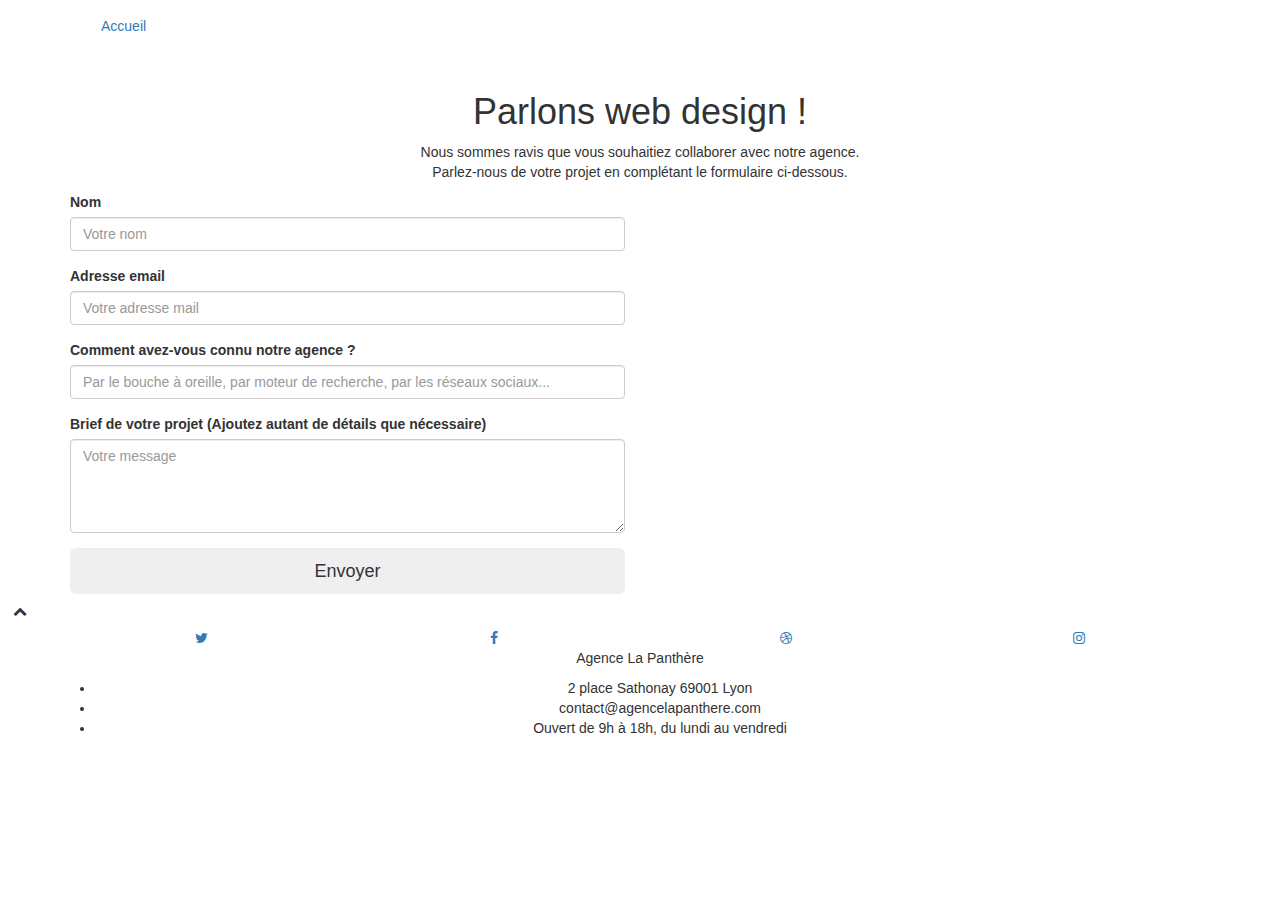
==== contact.html @ ffd5d962 "first commit" ====
<!doctype html>
<html lang="fr">
<head>
    <meta charset="utf-8">
    
    <meta name="description" content="Contactez notre Agence La Panthère en complétant le formulaire">
    <meta name="viewport" content="width=device-width, initial-scale=1.0, viewport-fit=cover">
    <link rel="shortcut icon" type="image/png" href="favicon.jpg">
	<link rel="stylesheet" type="text/css" href="./css/bootstrap.css">
	<link rel="stylesheet" type="text/css" href="style.css">
	<link rel="stylesheet" type="text/css" href="./css/font-awesome.css">
	<link rel="stylesheet" type="text/css" href="./css/et-line.css">
	
    
	<script src="./js/jquery-2.1.0.js" defer></script>
	<script src="./js/bootstrap.js" defer></script>
	<script src="./js/blocs.js" defer></script>
	<script src="./js/jqBootstrapValidation.js" defer></script>
	<script src="./js/formHandler.js" defer></script>
    <title>Formulaire de contact</title>

    
<!-- Analytics -->
 
<!-- Analytics END -->
    
</head>
<body>
<!-- Principal conteneur -->
<div class="page-container">
    
<!-- bloc-0 -->
<header class="bloc bgc-white l-bloc " id="bloc-0">
	<div class="container bloc-sm">

		<nav class="navbar row">
			<div class="navbar-header">

				<a class="navbar-brand" href="index.html" aria-label = "Lien qui mène vers la page d'Accueil"><img src="img/agence-la-panthere-monochrome.svg" class = "logo" alt="logo agence Panthère"></a>

				<button id="nav-toggle" type="button" class="ui-navbar-toggle navbar-toggle" data-toggle="collapse" data-target=".navbar-1">
					<span class="sr-only">Toggle navigation</span><span class="icon-bar"></span><span class="icon-bar"></span><span class="icon-bar"></span>
				</button>
			</div>
			<div class="collapse navbar-collapse navbar-1 special-dropdown-nav">
				<ul class="site-navigation nav navbar-nav">
					<li>
						<a href="index.html" aria-label = "Lien qui mène vers la page d'Accueil" >Accueil</a>
					</li>
				</ul>
			</div>
		</nav>
	</div>
</header>

<!-- bloc-0 END -->

<!-- bloc-6 -->
<article class="bloc bg-dots-bg bg-repeat bgc-atomic-tangerine d-bloc bloc-bg-texture texture-paper" id="bloc-6">
	<div class="container bloc-lg">
		<div class="row">
			<div class="col-sm-12 ">
				<h1 class="text-center hero-bloc-text white ">
					Parlons web design !
				</h1>
				<p class="text-center mg-lg white tight-width-whitespace">
					Nous sommes ravis que vous souhaitiez collaborer avec notre agence.<br>
					Parlez-nous de votre projet en complétant le formulaire ci-dessous.
				</p>
			</div>
		</div>
	</div>
</article>
<!-- bloc-6 END -->

<!-- bloc-7 -->
<div class="bloc bgc-white l-bloc" id="bloc-7">
	<div class="container bloc-lg">
		<div class="row">
			<div class="col-sm-6">
				<form id="form_1" novalidate >
					<div class="form-group">
						<label for="familyname">Nom 
						</label>
						<input id="familyname" class="form-control" required placeholder="Votre nom">
					</div>
					<div class="form-group">
						<label for="emailAddress">
							Adresse email
						</label>
						<input id="emailAddress" class="form-control" required placeholder="Votre adresse mail">
					</div>
					<div class="form-group">
						<label for="knowledgesite">
							Comment avez-vous connu notre agence ?
						</label>
						<input id="knowledgesite" class="form-control" required placeholder="Par le bouche à oreille, par moteur de recherche, par les réseaux sociaux... ">
					</div>
					<div class="form-group">
						<label for="subject">
							Brief de votre projet (Ajoutez autant de détails que nécessaire)<br>
						</label><textarea id="subject" class="form-control" rows="4" cols="50" required placeholder="Votre message"></textarea>
					</div> 
					<button class="bloc-button btn btn-lg btn-block cta-hero btn-atomic-tangerine bg-dots-bg" type="submit" value="Envoyer">
						Envoyer
					</button>
				</form>
			</div>
			
		</div>
	</div>
</div>
<!-- bloc-7 END -->

<!-- ScrollToTop Button -->
<span class="bloc-button btn btn-d scrollToTop " onclick="scrollToTarget('1')"><span class="fa fa-chevron-up"></span></span>
<!-- ScrollToTop Button END-->

</div>
<!-- Principal conteneur END -->
<!-- Footer - bloc-8 -->
<footer class="bloc bg-dots-bg bg-repeat bgc-atomic-tangerine d-bloc bloc-bg-texture texture-paper" id="bloc-8">
	<div class="container bloc-sm">
		<div class="row">
			<div class="col-sm-12">
				<div class="row row-no-gutters social">
					<div class="col-sm-3">
						<div class="text-center">
							<a class="social" href="twitter" aria-label ="twitter"><span class="fa fa-twitter icon-md"></span></a>
						</div>
					</div>
					<div class="col-sm-3">
						<div class="text-center">
							<a class="social" href="facebook" aria-label="facebook"><span class="fa fa-facebook icon-md"></span></a>
						</div>
					</div>
					<div class="col-sm-3">
						<div class="text-center">
							<a class="social" href="dribbble" aria-label="dribbble"><span class="fa fa-dribbble icon-md"></span></a>
						</div>
					</div>
					<div class="col-sm-3">
						<div class="text-center">
							<a class="social" href="instagram" aria-label="instagram"><span class="fa fa-instagram icon-md"></span></a>
						</div>
					</div>
					
				</div>
				<div class="row row-no-gutters">
					<div class="col-sm-0">
						<div class="text-center white ">
						<p class="address white">Agence La Panthère</p>
							<ul>
								<li>2 place Sathonay 69001 Lyon</li>
								<li>contact@agencelapanthere.com</li>
								<li>Ouvert de 9h à 18h, du lundi au vendredi</li>
															</ul>		
						</div>				
					</div>
				</div>
			</div>
		</div>
	</div>
</footer>
<!-- Footer - bloc-8 END -->



    

</body>
</html>
---- css/et-line.css ----
@font-face {
    font-family: et-line;
    src: url(../fonts/et-line.eot);
    src: url(../fonts/et-line.eot?#iefix) format('embedded-opentype'), url(../fonts/et-line.woff) format('woff'), url(../fonts/et-line.ttf) format('truetype'), url(../fonts/et-line.svg#et-line) format('svg');
    font-weight: 400;
    font-style: normal
}

.et-icon-adjustments,
.et-icon-alarmclock,
.et-icon-anchor,
.et-icon-aperture,
.et-icon-attachment,
.et-icon-bargraph,
.et-icon-basket,
.et-icon-beaker,
.et-icon-bike,
.et-icon-book-open,
.et-icon-briefcase,
.et-icon-browser,
.et-icon-calendar,
.et-icon-camera,
.et-icon-caution,
.et-icon-chat,
.et-icon-circle-compass,
.et-icon-clipboard,
.et-icon-clock,
.et-icon-cloud,
.et-icon-compass,
.et-icon-desktop,
.et-icon-dial,
.et-icon-document,
.et-icon-documents,
.et-icon-download,
.et-icon-dribbble,
.et-icon-edit,
.et-icon-envelope,
.et-icon-expand,
.et-icon-facebook,
.et-icon-flag,
.et-icon-focus,
.et-icon-gears,
.et-icon-genius,
.et-icon-gift,
.et-icon-global,
.et-icon-globe,
.et-icon-googleplus,
.et-icon-grid,
.et-icon-happy,
.et-icon-hazardous,
.et-icon-heart,
.et-icon-hotairballoon,
.et-icon-hourglass,
.et-icon-key,
.et-icon-laptop,
.et-icon-layers,
.et-icon-lifesaver,
.et-icon-lightbulb,
.et-icon-linegraph,
.et-icon-linkedin,
.et-icon-lock,
.et-icon-magnifying-glass,
.et-icon-map,
.et-icon-map-pin,
.et-icon-megaphone,
.et-icon-mic,
.et-icon-mobile,
.et-icon-newspaper,
.et-icon-notebook,
.et-icon-paintbrush,
.et-icon-paperclip,
.et-icon-pencil,
.et-icon-phone,
.et-icon-picture,
.et-icon-pictures,
.et-icon-piechart,
.et-icon-presentation,
.et-icon-pricetags,
.et-icon-printer,
.et-icon-profile-female,
.et-icon-profile-male,
.et-icon-puzzle,
.et-icon-quote,
.et-icon-recycle,
.et-icon-refresh,
.et-icon-ribbon,
.et-icon-rss,
.et-icon-sad,
.et-icon-scissors,
.et-icon-scope,
.et-icon-search,
.et-icon-shield,
.et-icon-speedometer,
.et-icon-strategy,
.et-icon-streetsign,
.et-icon-tablet,
.et-icon-target,
.et-icon-telescope,
.et-icon-toolbox,
.et-icon-tools,
.et-icon-tools-2,
.et-icon-trophy,
.et-icon-tumblr,
.et-icon-twitter,
.et-icon-upload,
.et-icon-video,
.et-icon-wallet,
.et-icon-wine {
    font-family: et-line;
    speak: none;
    font-style: normal;
    font-weight: 400;
    font-variant: normal;
    text-transform: none;
    line-height: 1;
    -webkit-font-smoothing: antialiased;
    -moz-osx-font-smoothing: grayscale;
    display: inline-block
}

.et-icon-mobile:before {
    content: "\e000"
}

.et-icon-laptop:before {
    content: "\e001"
}

.et-icon-desktop:before {
    content: "\e002"
}

.et-icon-tablet:before {
    content: "\e003"
}

.et-icon-phone:before {
    content: "\e004"
}

.et-icon-document:before {
    content: "\e005"
}

.et-icon-documents:before {
    content: "\e006"
}

.et-icon-search:before {
    content: "\e007"
}

.et-icon-clipboard:before {
    content: "\e008"
}

.et-icon-newspaper:before {
    content: "\e009"
}

.et-icon-notebook:before {
    content: "\e00a"
}

.et-icon-book-open:before {
    content: "\e00b"
}

.et-icon-browser:before {
    content: "\e00c"
}

.et-icon-calendar:before {
    content: "\e00d"
}

.et-icon-presentation:before {
    content: "\e00e"
}

.et-icon-picture:before {
    content: "\e00f"
}

.et-icon-pictures:before {
    content: "\e010"
}

.et-icon-video:before {
    content: "\e011"
}

.et-icon-camera:before {
    content: "\e012"
}

.et-icon-printer:before {
    content: "\e013"
}

.et-icon-toolbox:before {
    content: "\e014"
}

.et-icon-briefcase:before {
    content: "\e015"
}

.et-icon-wallet:before {
    content: "\e016"
}

.et-icon-gift:before {
    content: "\e017"
}

.et-icon-bargraph:before {
    content: "\e018"
}

.et-icon-grid:before {
    content: "\e019"
}

.et-icon-expand:before {
    content: "\e01a"
}

.et-icon-focus:before {
    content: "\e01b"
}

.et-icon-edit:before {
    content: "\e01c"
}

.et-icon-adjustments:before {
    content: "\e01d"
}

.et-icon-ribbon:before {
    content: "\e01e"
}

.et-icon-hourglass:before {
    content: "\e01f"
}

.et-icon-lock:before {
    content: "\e020"
}

.et-icon-megaphone:before {
    content: "\e021"
}

.et-icon-shield:before {
    content: "\e022"
}

.et-icon-trophy:before {
    content: "\e023"
}

.et-icon-flag:before {
    content: "\e024"
}

.et-icon-map:before {
    content: "\e025"
}

.et-icon-puzzle:before {
    content: "\e026"
}

.et-icon-basket:before {
    content: "\e027"
}

.et-icon-envelope:before {
    content: "\e028"
}

.et-icon-streetsign:before {
    content: "\e029"
}

.et-icon-telescope:before {
    content: "\e02a"
}

.et-icon-gears:before {
    content: "\e02b"
}

.et-icon-key:before {
    content: "\e02c"
}

.et-icon-paperclip:before {
    content: "\e02d"
}

.et-icon-attachment:before {
    content: "\e02e"
}

.et-icon-pricetags:before {
    content: "\e02f"
}

.et-icon-lightbulb:before {
    content: "\e030"
}

.et-icon-layers:before {
    content: "\e031"
}

.et-icon-pencil:before {
    content: "\e032"
}

.et-icon-tools:before {
    content: "\e033"
}

.et-icon-tools-2:before {
    content: "\e034"
}

.et-icon-scissors:before {
    content: "\e035"
}

.et-icon-paintbrush:before {
    content: "\e036"
}

.et-icon-magnifying-glass:before {
    content: "\e037"
}

.et-icon-circle-compass:before {
    content: "\e038"
}

.et-icon-linegraph:before {
    content: "\e039"
}

.et-icon-mic:before {
    content: "\e03a"
}

.et-icon-strategy:before {
    content: "\e03b"
}

.et-icon-beaker:before {
    content: "\e03c"
}

.et-icon-caution:before {
    content: "\e03d"
}

.et-icon-recycle:before {
    content: "\e03e"
}

.et-icon-anchor:before {
    content: "\e03f"
}

.et-icon-profile-male:before {
    content: "\e040"
}

.et-icon-profile-female:before {
    content: "\e041"
}

.et-icon-bike:before {
    content: "\e042"
}

.et-icon-wine:before {
    content: "\e043"
}

.et-icon-hotairballoon:before {
    content: "\e044"
}

.et-icon-globe:before {
    content: "\e045"
}

.et-icon-genius:before {
    content: "\e046"
}

.et-icon-map-pin:before {
    content: "\e047"
}

.et-icon-dial:before {
    content: "\e048"
}

.et-icon-chat:before {
    content: "\e049"
}

.et-icon-heart:before {
    content: "\e04a"
}

.et-icon-cloud:before {
    content: "\e04b"
}

.et-icon-upload:before {
    content: "\e04c"
}

.et-icon-download:before {
    content: "\e04d"
}

.et-icon-target:before {
    content: "\e04e"
}

.et-icon-hazardous:before {
    content: "\e04f"
}

.et-icon-piechart:before {
    content: "\e050"
}

.et-icon-speedometer:before {
    content: "\e051"
}

.et-icon-global:before {
    content: "\e052"
}

.et-icon-compass:before {
    content: "\e053"
}

.et-icon-lifesaver:before {
    content: "\e054"
}

.et-icon-clock:before {
    content: "\e055"
}

.et-icon-aperture:before {
    content: "\e056"
}

.et-icon-quote:before {
    content: "\e057"
}

.et-icon-scope:before {
    content: "\e058"
}

.et-icon-alarmclock:before {
    content: "\e059"
}

.et-icon-refresh:before {
    content: "\e05a"
}

.et-icon-happy:before {
    content: "\e05b"
}

.et-icon-sad:before {
    content: "\e05c"
}

.et-icon-facebook:before {
    content: "\e05d"
}

.et-icon-twitter:before {
    content: "\e05e"
}

.et-icon-googleplus:before {
    content: "\e05f"
}

.et-icon-rss:before {
    content: "\e060"
}

.et-icon-tumblr:before {
    content: "\e061"
}

.et-icon-linkedin:before {
    content: "\e062"
}

.et-icon-dribbble:before {
    content: "\e063"
}
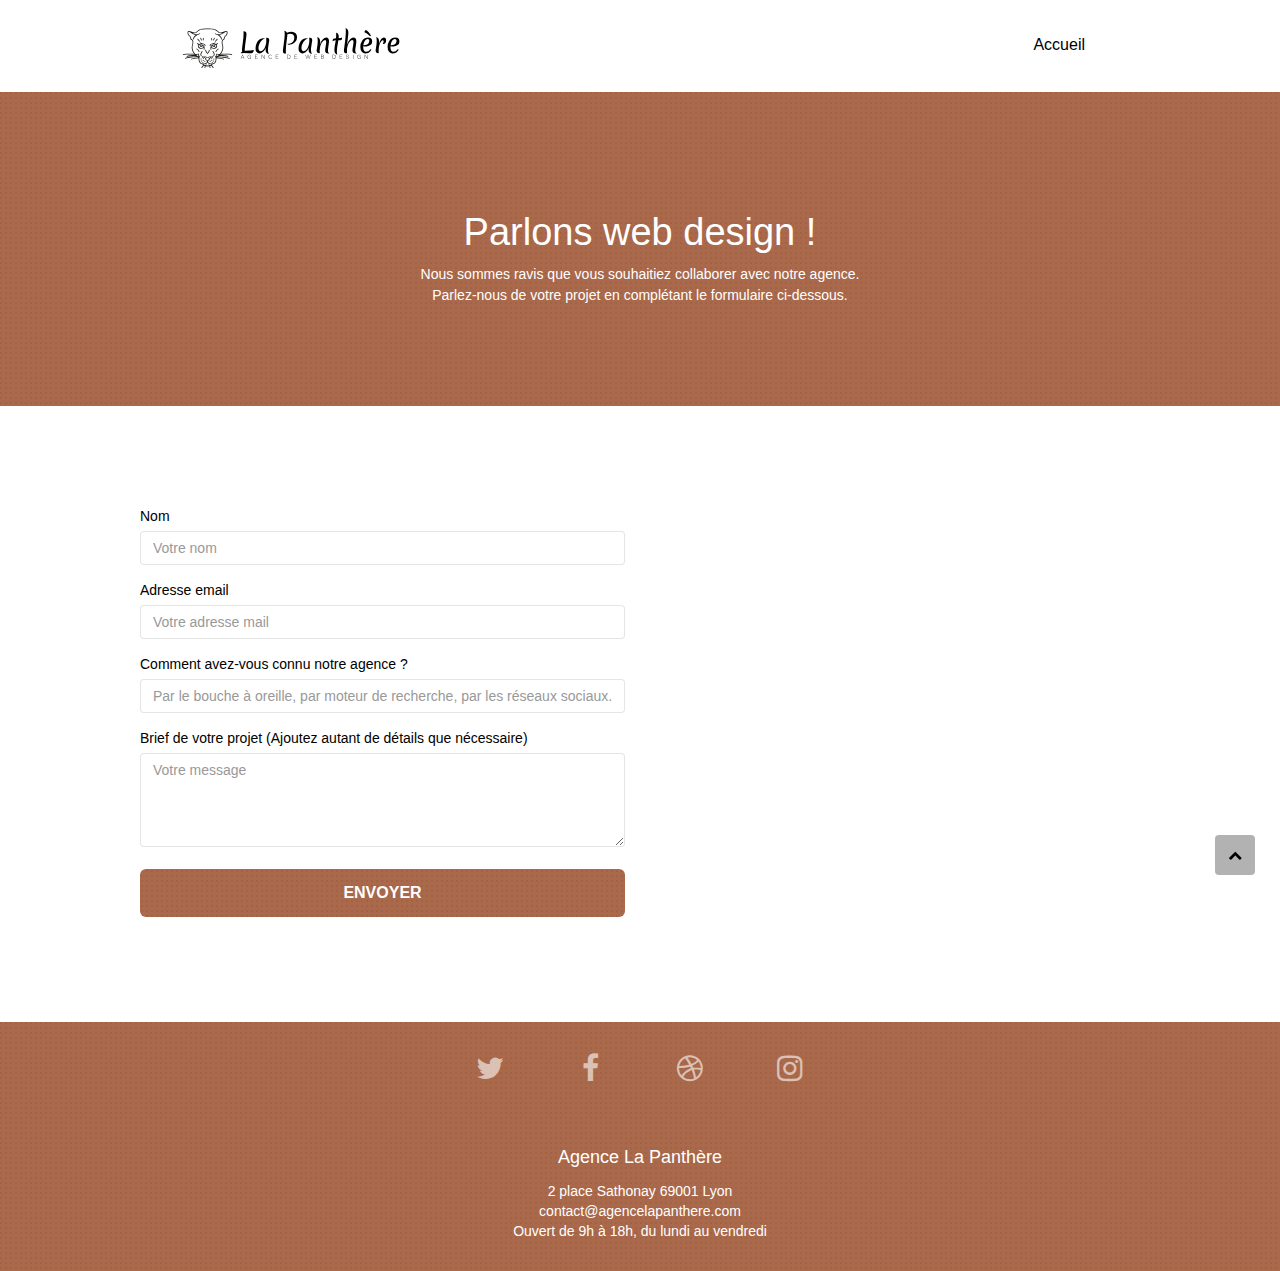
==== commit a747ad1a: "mini" ====
--- a/contact.html
+++ b/contact.html
@@ -2,18 +2,15 @@
 <html lang="fr">
 <head>
     <meta charset="utf-8">
-    
     <meta name="description" content="Contactez notre Agence La Panthère en complétant le formulaire">
     <meta name="viewport" content="width=device-width, initial-scale=1.0, viewport-fit=cover">
     <link rel="shortcut icon" type="image/png" href="favicon.jpg">
-	<link rel="stylesheet" type="text/css" href="./css/bootstrap.css">
+	<link rel="stylesheet" type="text/css" href="./css/bootstrap.min.css">
 	<link rel="stylesheet" type="text/css" href="style.css">
 	<link rel="stylesheet" type="text/css" href="./css/font-awesome.css">
-	<link rel="stylesheet" type="text/css" href="./css/et-line.css">
-	
-    
-	<script src="./js/jquery-2.1.0.js" defer></script>
-	<script src="./js/bootstrap.js" defer></script>
+	<link rel="stylesheet" type="text/css" href="./css/et-line.min.css">
+	<script src="./js/jquery-2.1.0.min.js" defer></script>
+	<script src="./js/bootstrap.min.js" defer></script>
 	<script src="./js/blocs.js" defer></script>
 	<script src="./js/jqBootstrapValidation.js" defer></script>
 	<script src="./js/formHandler.js" defer></script>
@@ -32,12 +29,9 @@
 <!-- bloc-0 -->
 <header class="bloc bgc-white l-bloc " id="bloc-0">
 	<div class="container bloc-sm">
-
 		<nav class="navbar row">
 			<div class="navbar-header">
-
 				<a class="navbar-brand" href="index.html" aria-label = "Lien qui mène vers la page d'Accueil"><img src="img/agence-la-panthere-monochrome.svg" class = "logo" alt="logo agence Panthère"></a>
-
 				<button id="nav-toggle" type="button" class="ui-navbar-toggle navbar-toggle" data-toggle="collapse" data-target=".navbar-1">
 					<span class="sr-only">Toggle navigation</span><span class="icon-bar"></span><span class="icon-bar"></span><span class="icon-bar"></span>
 				</button>
@@ -60,12 +54,10 @@
 	<div class="container bloc-lg">
 		<div class="row">
 			<div class="col-sm-12 ">
-				<h1 class="text-center hero-bloc-text white ">
-					Parlons web design !
+				<h1 class="text-center hero-bloc-text white ">Parlons web design !
 				</h1>
-				<p class="text-center mg-lg white tight-width-whitespace">
-					Nous sommes ravis que vous souhaitiez collaborer avec notre agence.<br>
-					Parlez-nous de votre projet en complétant le formulaire ci-dessous.
+				<p class="text-center mg-lg white tight-width-whitespace">Nous sommes ravis que vous souhaitiez collaborer avec notre agence.</p>
+				<p class="text-center mg-lg white tight-width-whitespace">Parlez-nous de votre projet en complétant le formulaire ci-dessous.
 				</p>
 			</div>
 		</div>
@@ -85,28 +77,23 @@
 						<input id="familyname" class="form-control" required placeholder="Votre nom">
 					</div>
 					<div class="form-group">
-						<label for="emailAddress">
-							Adresse email
+						<label for="emailAddress">Adresse email
 						</label>
 						<input id="emailAddress" class="form-control" required placeholder="Votre adresse mail">
 					</div>
 					<div class="form-group">
-						<label for="knowledgesite">
-							Comment avez-vous connu notre agence ?
+						<label for="knowledgesite">Comment avez-vous connu notre agence ?
 						</label>
 						<input id="knowledgesite" class="form-control" required placeholder="Par le bouche à oreille, par moteur de recherche, par les réseaux sociaux... ">
 					</div>
 					<div class="form-group">
-						<label for="subject">
-							Brief de votre projet (Ajoutez autant de détails que nécessaire)<br>
+						<label for="subject">Brief de votre projet (Ajoutez autant de détails que nécessaire)<br>
 						</label><textarea id="subject" class="form-control" rows="4" cols="50" required placeholder="Votre message"></textarea>
 					</div> 
-					<button class="bloc-button btn btn-lg btn-block cta-hero btn-atomic-tangerine bg-dots-bg" type="submit" value="Envoyer">
-						Envoyer
+					<button class="bloc-button btn btn-lg btn-block cta-hero btn-atomic-tangerine bg-dots-bg" type="submit" value="Envoyer">Envoyer
 					</button>
 				</form>
 			</div>
-			
 		</div>
 	</div>
 </div>
@@ -144,7 +131,6 @@
 							<a class="social" href="instagram" aria-label="instagram"><span class="fa fa-instagram icon-md"></span></a>
 						</div>
 					</div>
-					
 				</div>
 				<div class="row row-no-gutters">
 					<div class="col-sm-0">
@@ -154,7 +140,7 @@
 								<li>2 place Sathonay 69001 Lyon</li>
 								<li>contact@agencelapanthere.com</li>
 								<li>Ouvert de 9h à 18h, du lundi au vendredi</li>
-															</ul>		
+							</ul>		
 						</div>				
 					</div>
 				</div>
@@ -163,9 +149,6 @@
 	</div>
 </footer>
 <!-- Footer - bloc-8 END -->
-
-
-
     
 
 </body>
--- a/style.css
+++ b/style.css
@@ -0,0 +1,1127 @@
+body {
+    margin: 0;
+    padding: 0;
+    background: #FFF;
+    overflow-x: hidden;
+    -webkit-font-smoothing: antialiased;
+    -moz-osx-font-smoothing: grayscale;
+}
+
+a,
+button {
+    transition: all .3s ease-in-out;
+    outline: none!important;
+
+}
+
+a:hover {
+    cursor: pointer;
+    
+}
+
+#page-loading-blocs-notifaction {
+    position: fixed;
+    top: 0;
+    bottom: 0;
+    width: 100%;
+    z-index: 100000;
+    background: #FFFFFF url("img/pageload-spinner.gif") no-repeat center center;
+}
+
+.bloc {
+    width: 100%;
+    clear: both;
+    background: 50% 50% no-repeat;
+    padding: 0 ;
+    -webkit-background-size: cover;
+    -moz-background-size: cover;
+    -o-background-size: cover;
+    background-size: cover;
+    position: relative;
+}
+
+.bloc .container {
+    padding-left: 0;
+    padding-right: 0;
+   
+}
+
+.bloc-lg {
+    padding: 100px 50px;
+}
+
+.bloc-md {
+    padding: 50px;
+}
+
+.bloc-sm {
+    padding: 20px 50px;
+}
+
+.bg-center,
+.bg-l-edge,
+.bg-r-edge,
+.bg-t-edge,
+.bg-b-edge,
+.bg-tl-edge,
+.bg-bl-edge,
+.bg-tr-edge,
+.bg-br-edge,
+.bg-repeat {
+    -webkit-background-size: auto!important;
+    -moz-background-size: auto!important;
+    -o-background-size: auto!important;
+    background-size: auto!important;
+}
+
+.bg-repeat {
+    background: repeat;
+}
+
+.bg-t-edge {
+    background: top no-repeat;
+}
+
+.bloc-bg-texture::before {
+    content: "";
+    background-size: 2px 2px;
+    position: absolute;
+    top: 0;
+    bottom: 0;
+    left: 0;
+    right: 0;
+}
+
+
+
+.b-parallax {
+    background-attachment: fixed;
+}
+
+.d-bloc {
+    color: rgba(255, 255, 255, .7);
+}
+
+.d-bloc button:hover {
+    color: rgba(255, 255, 255, .9);
+}
+
+.d-bloc .icon-round,
+.d-bloc .icon-square,
+.d-bloc .icon-rounded,
+.d-bloc .icon-semi-rounded-a,
+.d-bloc .icon-semi-rounded-b {
+    border-color: rgba(255, 255, 255, .9);
+}
+
+.d-bloc .divider-h span {
+    border-color: rgba(255, 255, 255, .2);
+}
+
+.d-bloc .a-btn,
+.d-bloc .navbar a,
+.d-bloc .navbar-brand,
+.d-bloc a .icon-sm,
+.d-bloc a .icon-md,
+.d-bloc a .icon-lg,
+.d-bloc a .icon-xl,
+.d-bloc h1 a,
+.d-bloc h2 a,
+.d-bloc h3 a,
+.d-bloc h4 a,
+.d-bloc h5 a,
+.d-bloc h6 a,
+.d-bloc p a {
+    color: rgba(255, 255, 255, .6);
+    border : solid 1px transparent;
+    border-radius: 50%;
+    padding: 1rem;
+}
+
+.d-bloc .a-btn:hover,
+.d-bloc .navbar a:hover,
+.d-bloc .navbar-brand:hover,
+.d-bloc a:hover .icon-sm,
+.d-bloc a:hover .icon-md,
+.d-bloc a:hover .icon-lg,
+.d-bloc a:hover .icon-xl,
+.d-bloc h1 a:hover,
+.d-bloc h2 a:hover,
+.d-bloc h3 a:hover,
+.d-bloc h4 a:hover,
+.d-bloc h5 a:hover,
+.d-bloc h6 a:hover,
+.d-bloc p a:hover {
+    color: rgba(255, 255, 255, 1);
+    border : solid 1px;
+    border-radius: 50%;
+    padding: 1rem;
+}
+
+.d-bloc .navbar-toggle .icon-bar {
+    background: rgba(255, 255, 255, 1);
+}
+
+.d-bloc .btn-wire,
+.d-bloc .btn-wire:hover {
+    color: rgba(255, 255, 255, 1);
+    border-color: rgba(255, 255, 255, 1);
+}
+
+.d-bloc .panel {
+    color: rgba(0, 0, 0, .5);
+}
+
+.d-bloc .panel button:hover {
+    color: rgba(0, 0, 0, .7);
+}
+
+.d-bloc .panel icon {
+    border-color: rgba(0, 0, 0, .7);
+}
+
+.d-bloc .panel .divider-h span {
+    border-color: rgba(0, 0, 0, .1);
+}
+
+.d-bloc .panel .a-btn {
+    color: rgba(0, 0, 0, .6);
+}
+
+.d-bloc .panel .a-btn:hover {
+    color: rgba(0, 0, 0, 1);
+}
+
+.d-bloc .panel .btn-wire,
+.d-bloc .panel .btn-wire:hover {
+    color: rgba(0, 0, 0, .7);
+    border-color: rgba(0, 0, 0, .3);
+}
+
+.d-bloc .panel,
+.l-bloc {
+    color: rgba(0, 0, 0, .5);
+}
+
+.d-bloc .panel button:hover,
+.l-bloc button:hover {
+    color: rgba(0, 0, 0, .7);
+}
+
+.l-bloc .icon-round,
+.l-bloc .icon-square,
+.l-bloc .icon-rounded,
+.l-bloc .icon-semi-rounded-a,
+.l-bloc .icon-semi-rounded-b {
+    border-color: rgba(0, 0, 0, .7);
+}
+
+.d-bloc .panel .divider-h span,
+.l-bloc .divider-h span {
+    border-color: rgba(0, 0, 0, .1);
+}
+
+.d-bloc .panel .a-btn,
+.l-bloc .a-btn,
+
+.l-bloc .navbar-brand,
+.l-bloc a .icon-sm,
+.l-bloc a .icon-md,
+.l-bloc a .icon-lg,
+.l-bloc a .icon-xl,
+.l-bloc h1 a,
+.l-bloc h2 a,
+.l-bloc h3 a,
+.l-bloc h4 a,
+.l-bloc h5 a,
+.l-bloc h6 a,
+.l-bloc p a {
+    color: rgba(0, 0, 0, .6);
+}
+
+.d-bloc .panel .a-btn:hover,
+.l-bloc .a-btn:hover,
+.l-bloc .navbar a:hover,
+.l-bloc .navbar-brand:hover,
+.l-bloc a:hover .icon-sm,
+.l-bloc a:hover .icon-md,
+.l-bloc a:hover .icon-lg,
+.l-bloc a:hover .icon-xl,
+.l-bloc h1 a:hover,
+.l-bloc h2 a:hover,
+.l-bloc h3 a:hover,
+.l-bloc h4 a:hover,
+.l-bloc h5 a:hover,
+.l-bloc h6 a:hover,
+.l-bloc p a:hover {
+    color: rgba(0, 0, 0, 1);
+}
+
+.l-bloc .navbar-toggle .icon-bar {
+    color: rgba(0, 0, 0, .6);
+}
+
+.d-bloc .panel .btn-wire,
+.d-bloc .panel .btn-wire:hover,
+.l-bloc .btn-wire,
+.l-bloc .btn-wire:hover {
+    color: rgba(0, 0, 0, .7);
+    border-color: rgba(0, 0, 0, .3);
+}
+
+.voffset {
+    margin-top: 30px;
+}
+
+.voffset-lg {
+    margin-top: 80px;
+}
+
+.row-no-gutters {
+    margin-right: 0;
+    margin-left: 0;
+}
+
+.row.row-no-gutters > [class^="col-"],
+.row.row-no-gutters > [class*=" col-"] {
+    padding-right: 0;
+    padding-left: 0;
+}
+
+
+.navbar {
+    margin-bottom: 0;
+    z-index: 1;
+}
+
+.navbar-brand {
+    height: auto;
+    padding: 3px 15px;
+    font-size: 25px;
+    font-weight: normal;
+    font-weight: 600;
+    line-height: 44px;
+}
+
+.navbar-brand img {
+    height: 40px;
+    margin: 0 5px 0 0;
+    display: inline;
+    width : 300px;
+}
+
+.navbar-brand img[src$=svg] {
+    min-width: 100px;
+}
+
+.nav-center .navbar-brand img {
+    margin: 0;
+}
+
+.navbar .nav {
+    padding-top: 2px;
+    margin-right: -16px;
+    float: right;
+    z-index: 1;
+    
+}
+
+.nav > li {
+    float: left;
+    margin-top: 4px;
+    font-size: 16px;
+    margin-bottom : 10px ;
+    border-top: solid 2px transparent;
+    margin-right : 50px;
+   
+}
+
+
+.navbar-nav li a:hover,
+.nav > li a:focus
+{
+    border-top: solid 2px #aa694b;
+    background: transparent;
+}
+
+.navbar-nav .open .dropdown-menu > li > a {
+    text-align: inherit;
+   
+   
+}
+
+
+
+.navbar-toggle {
+    margin: 10px 10px 0 0;
+    border: 0px;
+    
+}
+
+.navbar-toggle:hover {
+    background: transparent!important;
+}
+
+.navbar-toggle .icon-bar {
+    background-color: rgba(0, 0, 0, .5);
+    width: 26px;
+}
+
+.nav-invert .navbar .nav {
+    float: left;
+
+}
+
+.nav-invert .navbar-header,
+.nav-invert .navbar-brand {
+    float: right;
+    position: relative;
+    z-index: 2;
+}
+
+@media (min-width: 768px) {
+    .site-navigation {
+        position: absolute;
+        top: 50%;
+        right: 20px;
+        transform: translate(0, -50%);
+        -webkit-transform: translateY(-50%);
+    }
+    .nav > li .dropdown-menu a,
+    .nav > li .dropdown-menu a:hover {
+        color: grey
+    }
+    .nav-invert .site-navigation {
+        left: 0;
+        right: 0;
+    }
+    .nav-center {
+        text-align: center;
+    }
+    .nav-center .navbar-header {
+        width: 100%;
+    }
+    .nav-center .navbar-header,
+    .nav-center .navbar-brand,
+    .nav-center .nav > li {
+        float: none;
+        display: inline-block;
+    }
+    .nav-center .site-navigation {
+        position: relative;
+        width: 100%;
+        right: 0;
+        margin-right: 0px;
+        margin-top: 20px;
+    }
+    .nav-center.mini-nav .navbar-toggle {
+        float: none;
+        margin: 10px auto 0;
+    }
+}
+
+.nav > li > .dropdown a {
+    background: none!important;
+    display: block;
+    padding: 14px 15px;
+}
+
+nav .caret {
+    margin: 0 5px;
+}
+
+.dropdown-menu .dropdown-menu {
+    top: -8px;
+    left: 100%;
+}
+
+.dropdown-menu .dropmenu-flow-right {
+    top: 100%;
+    left: 0;
+    margin-left: -1px;
+    border-top-left-radius: 0;
+    border-top-right-radius: 0;
+}
+
+.dropdown-menu .dropdown span {
+    border: 4px solid black;
+    border-top-color: transparent;
+    border-right-color: transparent;
+    border-bottom-color: transparent;
+    margin: 6px -5px 0 0!important;
+    float: right;
+}
+
+.mg-md {
+    margin-top: 10px;
+    margin-bottom: 20px;
+  }
+
+.mg-lg {
+    margin-top: 10px;
+    margin-bottom: 40px;
+}
+
+.btn {
+    margin: 0 5px 5px 0;
+}
+
+.btn.pull-right {
+    margin: 0 0 5px 5px;
+}
+
+.btn-d,
+.btn-d:hover,
+.btn-d:focus {
+    color: #FFF;
+    background: rgba(0, 0, 0, .3);
+}
+
+button {
+    outline: none!important;
+}
+
+.btn-rd {
+    border-radius: 40px;
+}
+
+.btn-clean {
+    border: 1px solid rgba(0, 0, 0, .08);
+    border-bottom-color: rgba(0, 0, 0, .1);
+    text-shadow: 0 1px 0 rgba(0, 0, 1, .1);
+    box-shadow: 0 1px 3px rgba(0, 0, 1, .25), inset 0 1px 0 0 rgba(255, 255, 255, .15);
+}
+
+.icon-md {
+    font-size: 30px!important;
+}
+
+.icon-lg {
+    font-size: 60px!important;
+}
+
+.sm-shadow {
+    text-shadow: 0 1px 2px rgba(0, 0, 0, .3);
+}
+
+.panel-sq,
+.panel-sq .panel-heading,
+.panel-sq .panel-footer {
+    border-radius: 0;
+}
+
+.panel-rd {
+    border-radius: 30px;
+}
+
+.panel-rd .panel-heading {
+    border-radius: 29px 29px 0 0;
+}
+
+.panel-rd .panel-footer {
+    border-radius: 0 0 29px 29px;
+}
+
+.form-control {
+    border-color: rgba(0, 0, 0, .1);
+    box-shadow: none;
+}
+
+.scrollToTop {
+    width: 40px;
+    height: 40px;
+    position: fixed;
+    bottom: 20px;
+    right: 20px;
+    opacity: 1;
+    z-index: 500;
+    transition: all .3s ease-in-out;
+}
+
+.scrollToTop span {
+    margin-top: 6px;
+}
+
+.showScrollTop {
+    font-size: 14px;
+    opacity: 1;
+}
+
+a[data-lightbox] {
+    position: relative;
+    display: block;
+    text-align: center;
+   
+}
+
+a[data-lightbox]:hover::before {
+    content: "+";
+    font-family: "HelveticaNeue-Light", "Helvetica Neue Light", "Helvetica Neue", Helvetica, Arial;
+    font-size: 32px;
+    width: 50px;
+    height: 50px;
+    margin-left: -25px;
+    border-radius: 50%;
+    background: rgba(0, 0, 0, .6);
+    color: #FFF;
+    font-weight: 100;
+    z-index: 1;
+    position: absolute;
+    top: 50%;
+    transform: translateY(-50%);
+    -webkit-transform: translateY(-50%);
+}
+
+a[data-lightbox]:hover img {
+    opacity: 0.6;
+    -webkit-animation-fill-mode: none;
+    animation-fill-mode: none;
+}
+
+#lightbox-modal {
+    display: flex;
+    align-items: center;
+}
+
+#lightbox-modal .modal-dialog {
+    width: 90%;
+    max-width: 900px;
+    margin: 0 auto 0;
+}
+
+#lightbox-modal .modal-dialog img {
+    max-height: 90vh;
+    margin: 0 auto;
+}
+
+.lightbox-caption {
+    padding: 20px;
+    color: #FFF;
+    background: rgba(0, 0, 0, .5);
+    position: absolute;
+    left: 15px;
+    right: 15px;
+    bottom: 5px;
+}
+
+.close-lightbox {
+    color: #FFF;
+    font-size: 30px;
+    position: absolute;
+    top: 20px;
+    right: 20px;
+    z-index: 20;
+    background: rgba(0, 0, 0, .5);
+    border: none;
+    line-height: 30px;
+    padding: 0 9px 5px;
+    opacity: 0.3;
+}
+
+.close-lightbox:hover,
+.next-lightbox:hover,
+.prev-lightbox:hover {
+    opacity: 1.0;
+    color: #FFF;
+}
+
+.next-lightbox,
+.prev-lightbox {
+    font-size: 20px;
+    color: rgba(255, 255, 255, .9);
+    background: rgba(0, 0, 0, .5);
+    transition: all .2s ease-in-out;
+    position: absolute;
+    top: 45%;
+    z-index: 1;
+    opacity: 0.4;
+}
+
+.next-lightbox {
+    padding: 6px 8px 1px 13px;
+    right: 25px;
+}
+
+.prev-lightbox {
+    padding: 6px 13px 1px 10px;
+    left: 25px;
+}
+
+.snapshot-lb .modal-body {
+    padding-bottom: 45px;
+}
+
+.snapshot-lb .lightbox-caption {
+    padding: 0;
+    color: rgba(0, 0, 0, .5);
+    background: none;
+}
+
+
+h2,
+h3,
+h4,
+h5,
+h6,
+p,
+label,
+.btn,
+a {
+    font-family: "helvetica";
+    font-weight: 400;
+   color: black;
+
+}
+
+.container {
+    max-width: 1000px;
+
+}
+
+.hero-bloc-text {
+    font-size: 38px;
+}
+
+.hero-bloc-text-sub {
+    font-size: 36px;
+}
+
+.statement-bloc-text {
+    line-height: 26px;
+    font-style: italic;
+    font-size: 20px;
+    text-align: center;
+    font-weight: lighter;
+    max-width: 520px;
+    margin: auto auto auto auto;
+}
+
+p {
+    font-size: 14px;
+    line-height: 1.5;
+}
+
+.tight-width-whitespace {
+    max-width: 600px;
+    margin: auto auto auto auto;
+}
+
+.titlepanthere {
+    font-size: 80px;
+    font-family: "Open Sans";
+   color : white ;
+   text-align: center;
+        }
+
+.cta-hero {
+    margin-top: 22px;
+    color: #FFFFFF!important;
+    text-transform: uppercase;
+    padding: 12px 28px 12px 28px;
+    font-size: 16px;
+    font-weight: 700;
+}
+
+.social {
+    max-width: 400px;
+    margin: auto auto auto auto;
+    padding-bottom : 50px;
+}
+
+h2 {
+    font-size: 30px;
+    line-height: 1.5;
+    text-align: center;
+    
+}
+
+h3 {
+    font-size: 15px;
+    text-transform: uppercase;
+    font-weight: 700;
+   
+}
+
+.med-width-whitespace {
+    max-width: 800px;
+    margin: auto auto auto auto;
+    box-shadow: 0px 0px 0px #000000;
+}
+
+
+
+
+.icons {
+    margin-bottom: 14px;
+    margin-top: 24px;
+}
+
+.white {
+    color: #FFFFFF!important;
+}
+
+
+
+.portfolio-thumb {
+    margin-bottom: 24px;
+    height: 250px;
+    margin-left: auto;
+    margin-right: auto ;
+    width : 300px;
+    object-fit: cover;
+ }
+
+
+.portfolio-row {
+    margin-bottom: 44px;
+    margin-top: 50px;
+    text-align: center;
+ }
+
+.avatar {
+    box-shadow: 0px 4px 9px rgba(0, 0, 0, 0.3);
+}
+
+
+.black-background {
+    background-color: rgba(165, 147, 99, 0.7);
+      padding: 40px 40px 40px 40px;
+}
+
+
+
+.bold-link {
+    font-weight: 900;
+    text-decoration: underline!important;
+}
+
+.bgc-white {
+    background-color: #FFFFFF;
+}
+
+.bgc-dark-slate-blue {
+    background-color: #364577;
+}
+
+.bgc-atomic-tangerine {
+    background-color:#aa694b
+    ;
+} 
+
+.tc-white {
+    color: #F3976C!important;
+}
+
+.btn-atomic-tangerine {
+    background: #aa694b;
+    color: #FFFFFF!important;
+}
+
+.btn-atomic-tangerine:hover {
+    background: #F3976C!important;
+    color: #FFFFFF!important;
+}
+
+.ltc-white {
+    color: #FFFFFF!important;
+}
+
+.ltc-white:hover {
+    color: #cccccc!important;
+}
+
+.ltc-atomic-tangerine {
+    color: #F3976C!important;
+}
+
+.ltc-atomic-tangerine:hover {
+    color: #c27956!important;
+}
+
+.icon-dark-slate-blue {
+    color: #364577!important;
+    border-color: #364577!important;
+}
+
+.bg-dots-bg {
+    background-image: url("img/dots-bg.png");
+}
+
+
+
+.bg-banniere {
+    background-image: url("img/agence-la-panthere.avif");
+
+    
+}
+
+.bg-presentation {
+    background-image: url("img/image-de-presentation.avif");
+  
+      }
+
+a{
+    padding: 10px 0 10px 0;
+   
+}
+
+ul{
+    padding:0;
+    
+    }
+
+li{
+    padding: 0;
+list-style: none;
+}
+
+
+.contactcrew{
+    font-size : 28px;
+}
+
+
+
+
+
+.btn-outline-dark:hover{
+    font-weight: bold;
+    background-color: grey;
+    text-decoration: none;
+    color: white;
+    }
+
+    .linkextern{
+        border : solid 1px grey
+    }
+
+
+        .address{
+        font-size: 18px;
+    }
+
+   
+ 
+
+
+@media (max-width: 1024px) {
+    .bloc {
+        padding-left: 20px;
+        padding-right: 20px;
+    }
+    .bloc.full-width-bloc,
+    .bloc-tile-2.full-width-bloc .container,
+    .bloc-tile-3.full-width-bloc .container,
+    .bloc-tile-4.full-width-bloc .container {
+        padding-left: 0;
+        padding-right: 0;
+    }
+}
+
+@media (max-width: 992px) and (min-width: 768px) {
+    .navbar .nav {
+        max-width: 80%
+    }
+    .nav-center.navbar .nav {
+        max-width: 100%
+    }
+}
+
+@media only screen and (min-width: 768px) and (max-width: 1024px) and (orientation: landscape) {
+    .b-parallax {
+        background-attachment: scroll;
+    }
+}
+
+@media only screen and (min-width: 1024px) and (max-width: 1366px) and (-webkit-min-device-pixel-ratio: 1.5) {
+    .b-parallax {
+        background-attachment: scroll;
+    }
+}
+
+@media (max-width: 991px) {
+    .container {
+        width: 100%;
+    }
+    .b-parallax {
+        background-attachment: scroll;
+    }
+    .page-container,
+    #hero-bloc {
+        overflow-x: hidden;
+        position: relative;
+    }
+    
+    .bloc-group,
+    .bloc-group .bloc {
+        display: block;
+        width: 100%;
+    }
+    .bloc-fill-screen .fill-bloc-top-edge,
+    .bloc-fill-screen .fill-bloc-bottom-edge {
+        padding: 0 20px;
+            }
+}
+
+@media (max-width: 767px) {
+
+    .col-sm-6{
+        margin-bottom : 30px;
+    
+        
+        }
+    .page-container {
+        overflow-x: hidden;
+        position: relative;
+    }
+    h1,
+    h2,
+    h3,
+    h4,
+    h5,
+    h6,
+    p,
+    #disqus_thread {
+        padding-left: 10px!important;
+        padding-right: 10px!important;
+    }
+    .b-parallax {
+        background-attachment: scroll;
+    }
+    .navbar .nav {
+        padding-top: 0;
+        border-top: 1px solid rgba(0, 0, 0, .2);
+        float: none!important;
+    }
+    .navbar.row {
+        margin-left: 0;
+        margin-right: 0;
+    }
+    .site-navigation {
+        position: inherit;
+        transform: none;
+        -webkit-transform: none;
+        -ms-transform: none;
+    }
+    .nav > li {
+        margin-top: 0;
+        border-bottom: 1px solid rgba(0, 0, 0, .1);
+        background: rgba(0, 0, 0, .05);
+        text-align: left;
+        padding-left: 15px;
+        width: 100%;
+    }
+    .nav > li:hover {
+        background: rgba(0, 0, 0, .08);
+    }
+    .dropdown .dropdown a .caret {
+        float: none;
+        margin: 5px 0 0 10px!important;
+        border: 4px solid black;
+        border-bottom-color: transparent;
+        border-right-color: transparent;
+        border-left-color: transparent;
+    }
+    #hero-bloc .navbar .nav {
+        background: rgba(0, 0, 0, .8);
+    }
+    #hero-bloc .navbar .nav a {
+        color: rgba(255, 255, 255, .6);
+    }
+    .hero {
+        padding: 50px 0;
+    }
+    .hero-nav {
+        left: -1px;
+        right: -1px;
+    }
+    .navbar-collapse {
+        padding: 0;
+        overflow-x: hidden;
+        -webkit-box-shadow: none;
+        box-shadow: none;
+   
+    }
+    .navbar-brand img {
+        max-height: 40px;
+        width: auto;
+    }
+    .nav-invert .navbar-header {
+        float: none;
+        width: 100%;
+   
+    }
+    .nav-invert .navbar-toggle {
+        float: left;
+        margin-left: 10px;
+    }
+    .bloc {
+        padding-left: 0;
+        padding-right: 0;
+    }
+    .bloc-xxl,
+    .bloc-xl,
+    .bloc-lg {
+        padding: 40px 0;
+    }
+    .bloc-sm,
+    .bloc-md {
+        padding-left: 0;
+        padding-right: 0;
+    }
+    .bloc-tile-2 .container,
+    .bloc-tile-3 .container,
+    .bloc-tile-4 .container,
+    .bloc-fill-screen .fill-bloc-top-edge,
+    .bloc-fill-screen .fill-bloc-bottom-edge {
+        padding-left: 0;
+        padding-right: 0;
+    }
+    .a-block {
+        padding: 0 10px;
+    }
+    .btn-dwn {
+        display: none;
+    }
+    .voffset {
+        margin-top: 5px;
+    }
+    .voffset-md {
+        margin-top: 20px;
+    }
+    .voffset-lg {
+        margin-top: 30px;
+        padding-right : 20px;
+        padding-left : 20px;
+
+    }
+    form {
+        padding: 5px;
+    }
+    .close-lightbox {
+        display: inline-block;
+    }
+    .blocsapp-device-iphone5 {
+        background-size: 216px 425px;
+        padding-top: 60px;
+        width: 216px;
+        height: 425px;
+    }
+    .blocsapp-device-iphone5 img {
+        width: 180px;
+        height: 320px;
+    }
+}
+
+@media (max-width: 400px) {
+    .bloc {
+        padding-left: 0;
+        padding-right: 0;
+    }
+}
+
+@media (max-width: 767px) {
+    .bloc-mob-center-text {
+        text-align: center;
+    }
+}